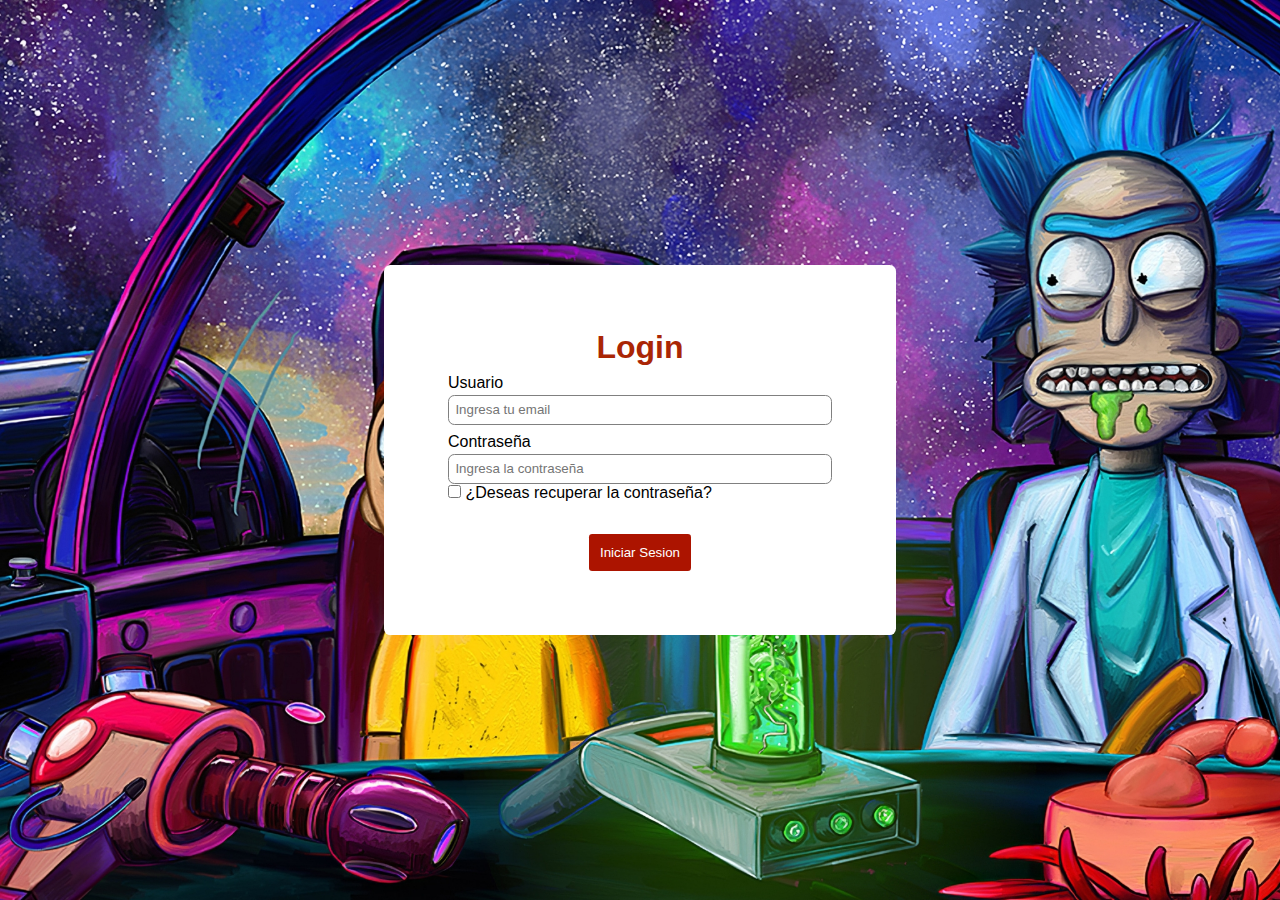
==== assets/index.html @ 2cd897cf "Rick" ====
<!DOCTYPE html>
<html lang="en">
  <head>
    <meta charset="UTF-8" />
    <meta http-equiv="X-UA-Compatible" content="IE=edge" />
    <meta name="viewport" content="width=device-width, initial-scale=1.0" />

    <link rel="stylesheet"
    href="https://cdn.jsdelivr.net/npm/bootstrap@4.6.0/dist/css/bootstrap.min.css" 
    integrity="sha384-B0vP5xmATw1+K9KRQjQERJvTumQW0nPEzvF6L/Z6nronJ3oUOFUFpCjEUQouq2+l" 
    crossorigin="anonymous">
    <title>Iniciar Sesión</title>

    

    <!--Estilos CSS-->
    <link rel="stylesheet" href="./styles.css">
  </head>

   
  <body class="bg-girasol">
    <!--hiperlink-->
  
  
  
    
    <!-- Seccion login-->
    <section class="screen-from">
      <!--Contenedor de formulario-->

      <div class="bg-white form-container">
        <form> 
          <div>
            <h1 class="header-color">Login</h1>
          </div>

          <!--inputs de incio de sesion -->

          <div class="input-container">
            <label for="usuario">Usuario</label>
            <input type="text"
            id="usuario"
            placeholder="Ingresa tu email"/>
          </div>

          <div class="input-container">
            <label for="password">Contraseña</label>
            <input type="password"
              id="password"
              placeholder="Ingresa la contraseña"/>
          </div>

          <div class="checkbox-container"> 
          <input type="checkbox" id="check"/>
          <label for="check">¿Deseas recuperar la contraseña?</label>

          <div class="btn-login-container">
           <button type="submit" onclick="vinculo()">Iniciar Sesion</button>

           
            

            <script src="./api1.js"></script>
          </div>
        </form>
      </div>
    </section>
    <script
     src="https://code.jquery.com/jquery-3.5.1.slim.min.js"
     integrity="sha384-DfXdz2htPH0lsSSs5nCTpuj/zy4C+OGpamoFVy38MVBnE+IbbVYUew+OrCXaRkfj" 
     crossorigin="anonymous"
     ></script>

    
    <script src="https://cdn.jsdelivr.net/npm/bootstrap@4.6.0/dist/js/bootstrap.min.js" 
    integrity="sha384-+YQ4JLhjyBLPDQt//I+STsc9iw4uQqACwlvpslubQzn4u2UU2UFM80nGisd026JF" 
    crossorigin="anonymous"
    ></script>

  </body>
</html>
---- assets/styles.css ----
/* Estilos Generales*/
* {
    font-family: Helvetica ;
    margin: 0;
  }
  
  /*color del titulo*/
  .header-color {
    display: flex;
    justify-content: center; 
    color: rgb(170, 38, 5);
  }
  
  /*Imagen de fondo*/
  .bg-girasol {
    background-image: url(./imagenes/rick.jpg);
    background-size: cover;
    background-repeat: no-repeat;
    background-position-y: 30%;
  }
  /*contenedor formulario*/
  
  .bg-white {
    background-color: #fff;
  }
  
  .form-container {
    padding: 4rem;
    width: 30%; 
    border-radius: 0.4rem;
    /*display: flex;
      justify-content:center;
      flex-direction: ;*/
  }
  
  /*contenedores de inputs*/
  .input-container {
      margin-top: 0.5rem;
      display: flex;
      flex-direction: column; 
     
  }
  
  .input-container input {
      border-radius: 0.4rem;
      border: solid 0.1rem gray;
      padding: 0.4rem;
      margin-top: 0.2rem;
  }
  
  .checkbok-container {
      margin-top: 0.5rem;
      
  }
  
  /*estilos de botones*/
  .btn-login-container {
      margin-top: 2rem;
      display: flex;
      justify-content: center;
  
  }
  
  .btn-login-container button {
      padding: 0.7rem;
      background-color: rgb(172, 20, 0);
      border: 0;
      border-radius: 0.2rem;
      color: #fff;
      transition: background-color 0.5s;
      transition: padding 0.5s;
  }
  
  .btn-login-container button:hover {
      background-color: green;
      padding: 1rem;
  }
  
  
  
  /* alineacion formulario*/
  .screen-from {
      height: 100vh;
      display: flex;
      justify-content: center;
      align-items: center;
  }
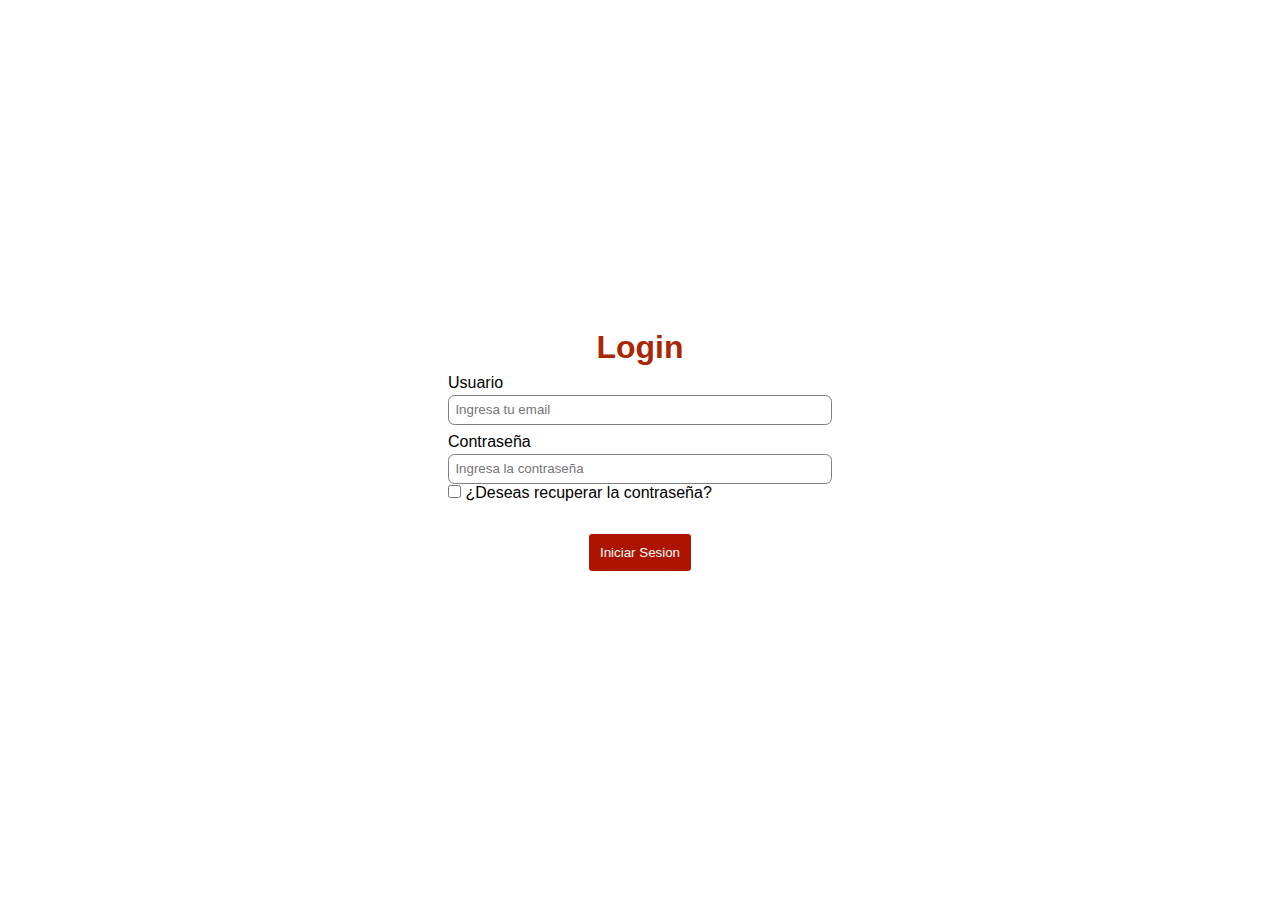
==== commit 3aab7927: "modificación" ====
--- a/assets/index.html
+++ b/assets/index.html
@@ -18,12 +18,7 @@
   </head>
 
    
-  <body class="bg-girasol">
-    <!--hiperlink-->
   
-  
-  
-    
     <!-- Seccion login-->
     <section class="screen-from">
       <!--Contenedor de formulario-->
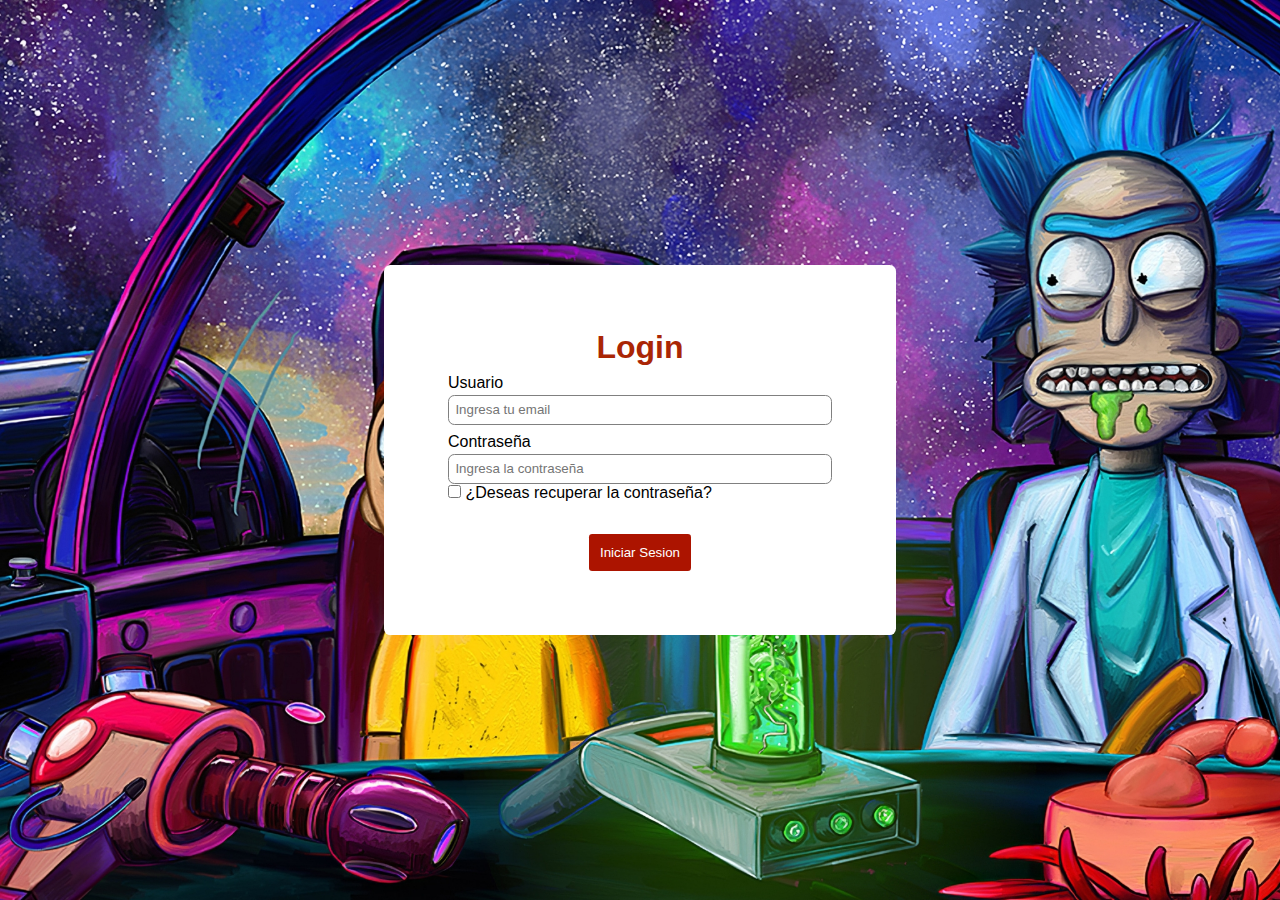
==== commit f0c76593: "2" ====
--- a/assets/index.html
+++ b/assets/index.html
@@ -17,7 +17,7 @@
     <link rel="stylesheet" href="./styles.css">
   </head>
 
-   
+  <body class="bg-rick">
   
     <!-- Seccion login-->
     <section class="screen-from">
--- a/assets/styles.css
+++ b/assets/styles.css
@@ -12,7 +12,7 @@
   }
   
   /*Imagen de fondo*/
-  .bg-girasol {
+  .bg-rick {
     background-image: url(./imagenes/rick.jpg);
     background-size: cover;
     background-repeat: no-repeat;
